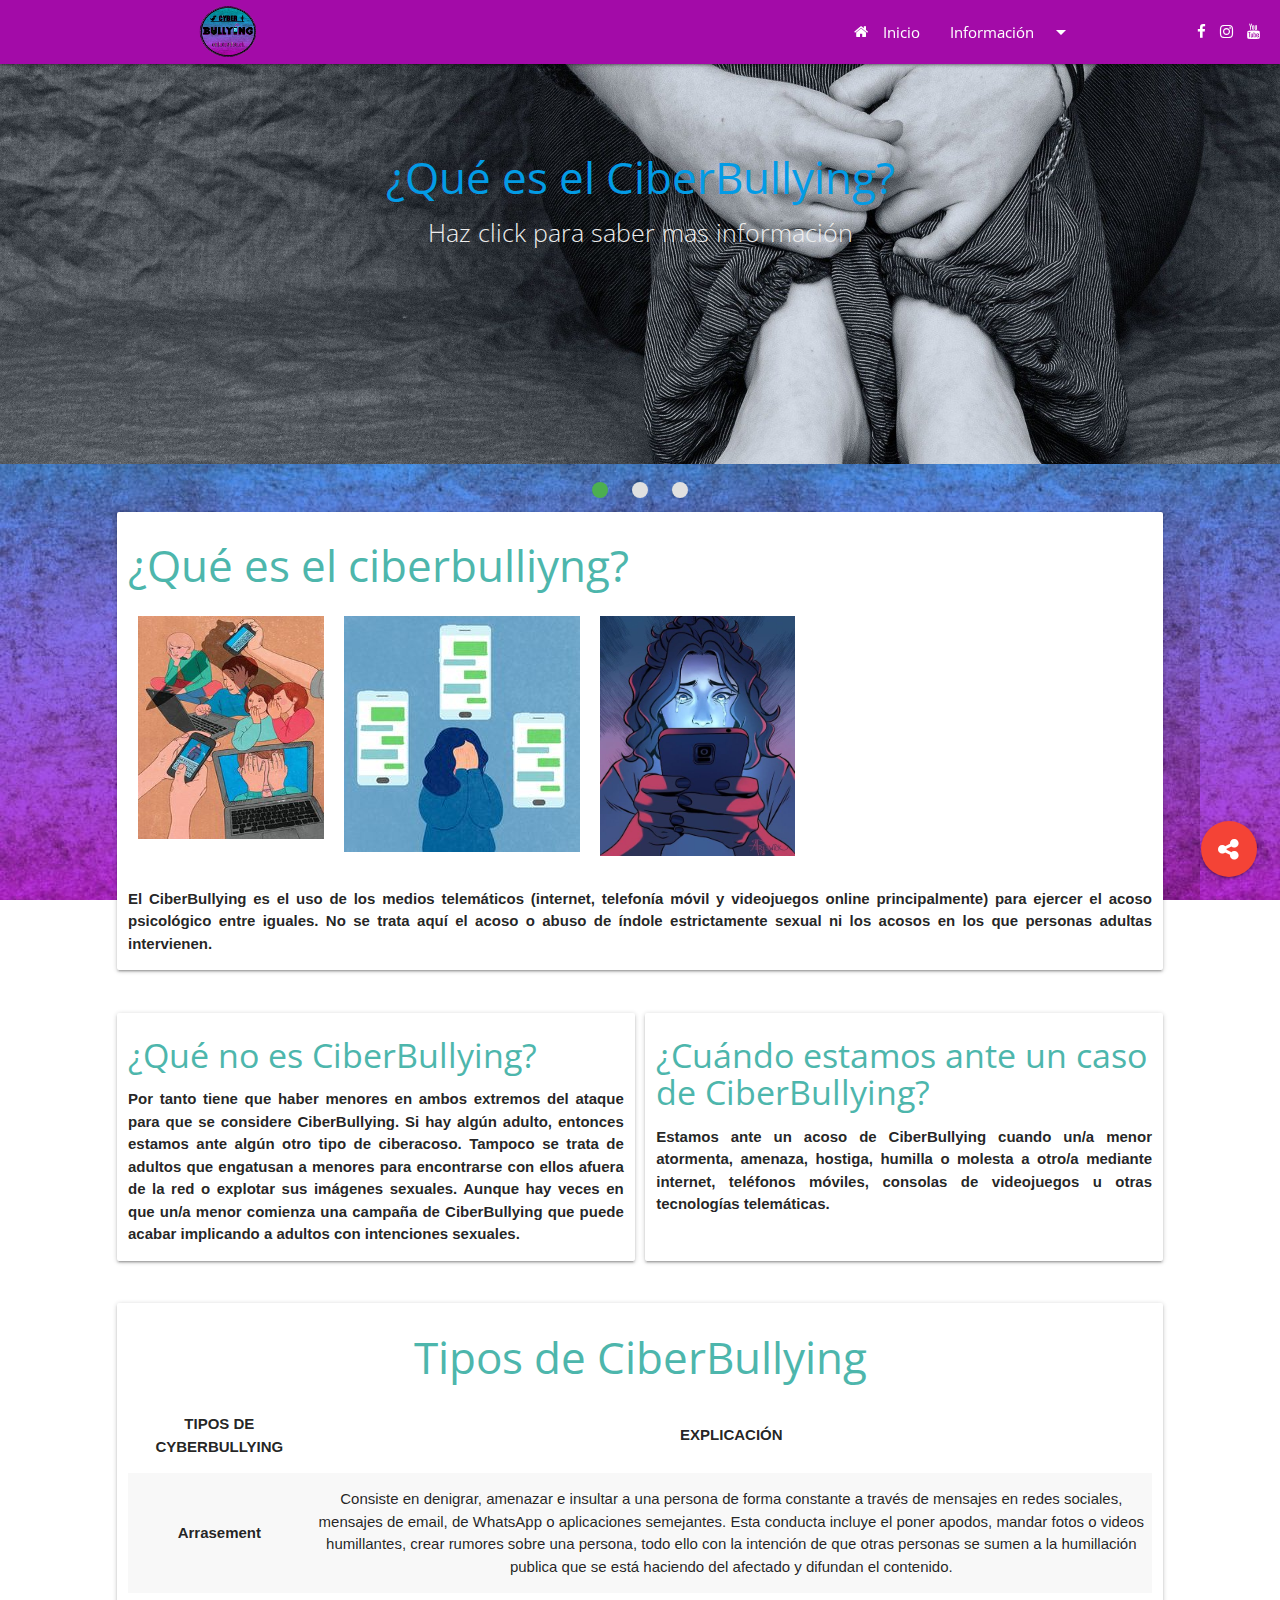
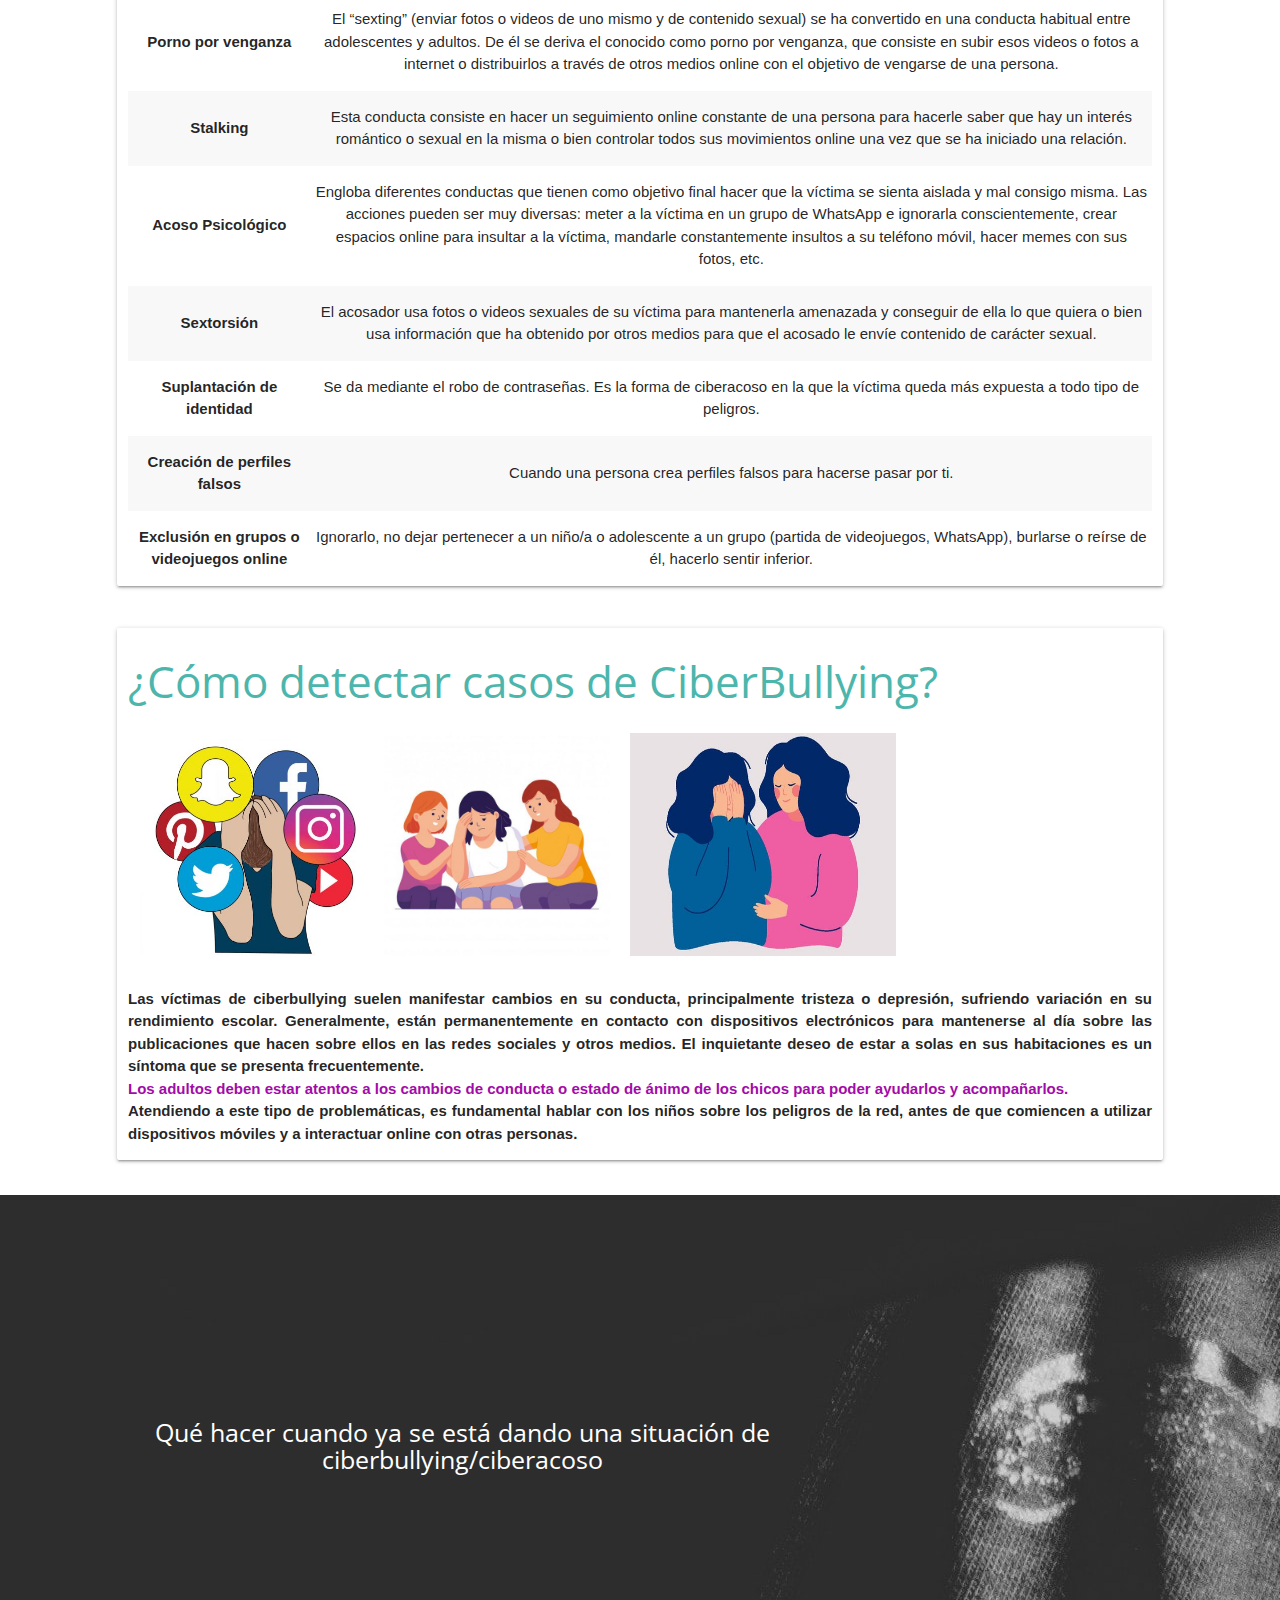
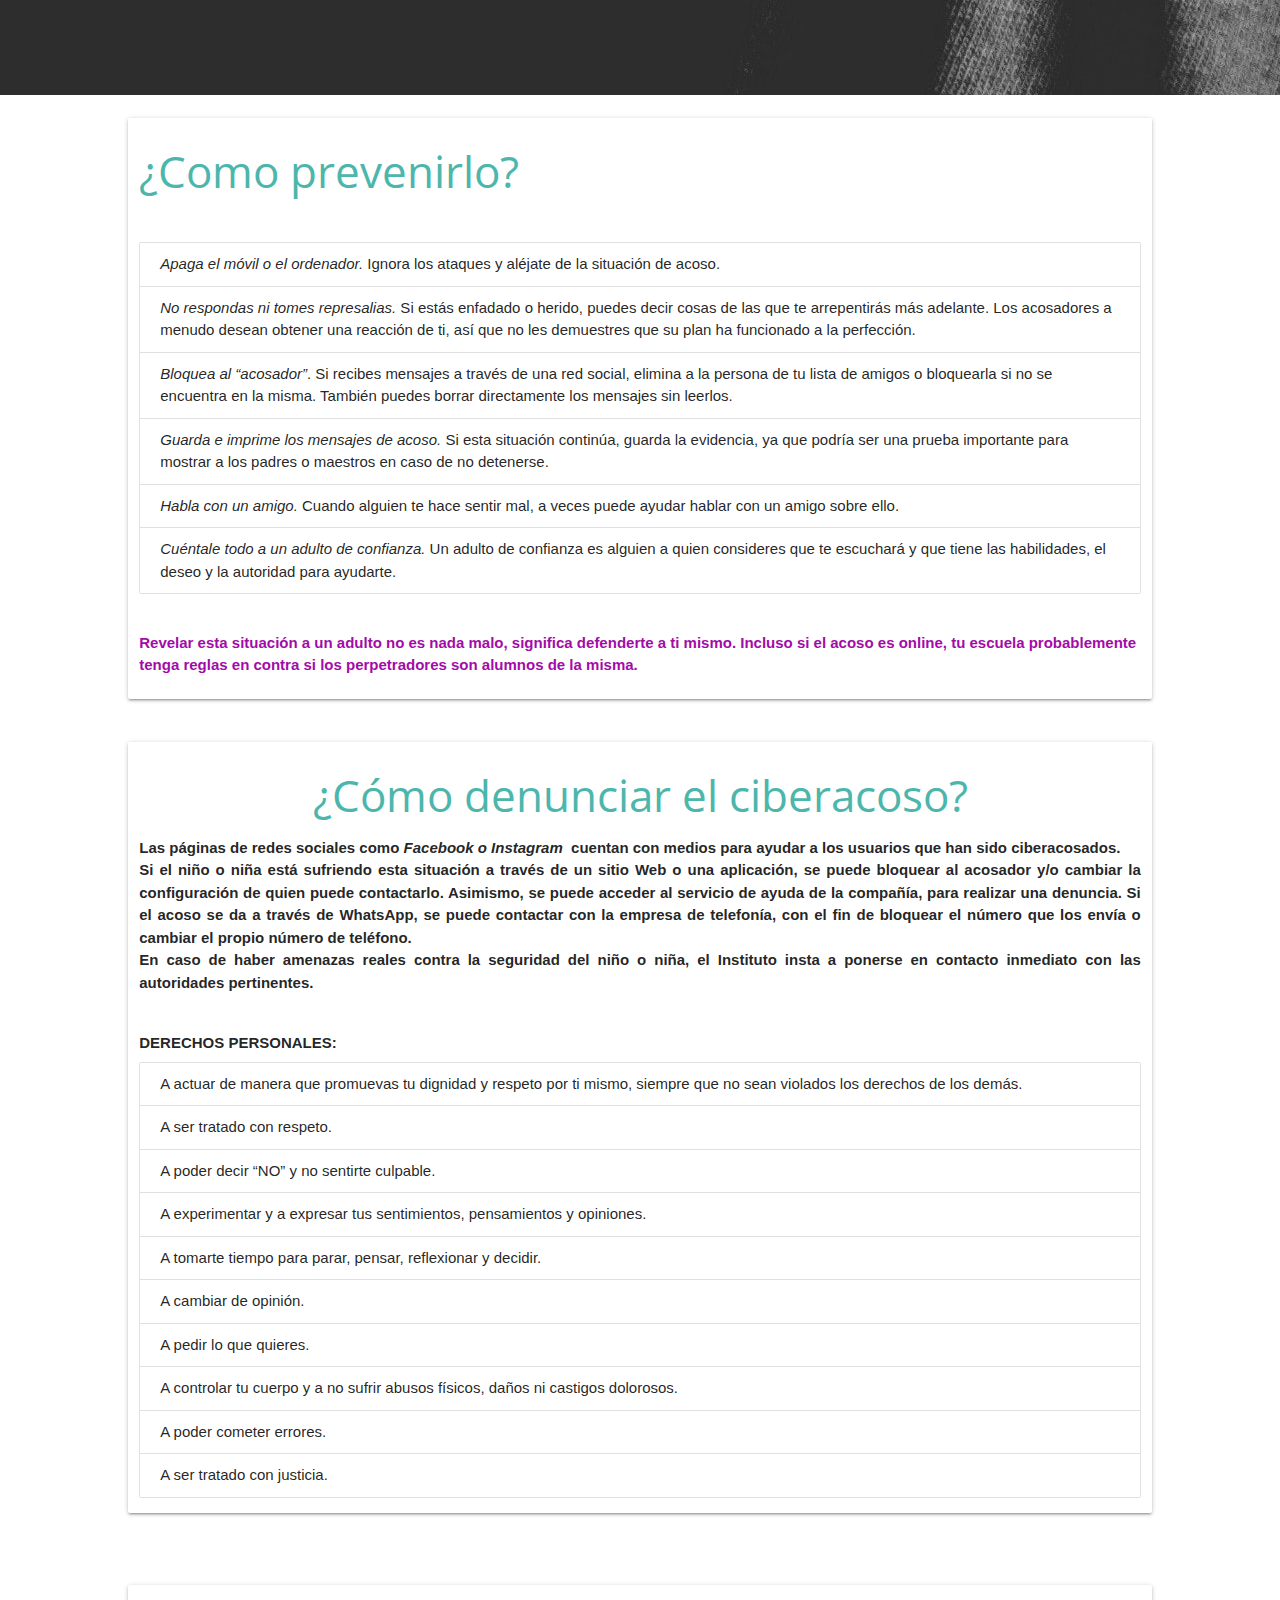
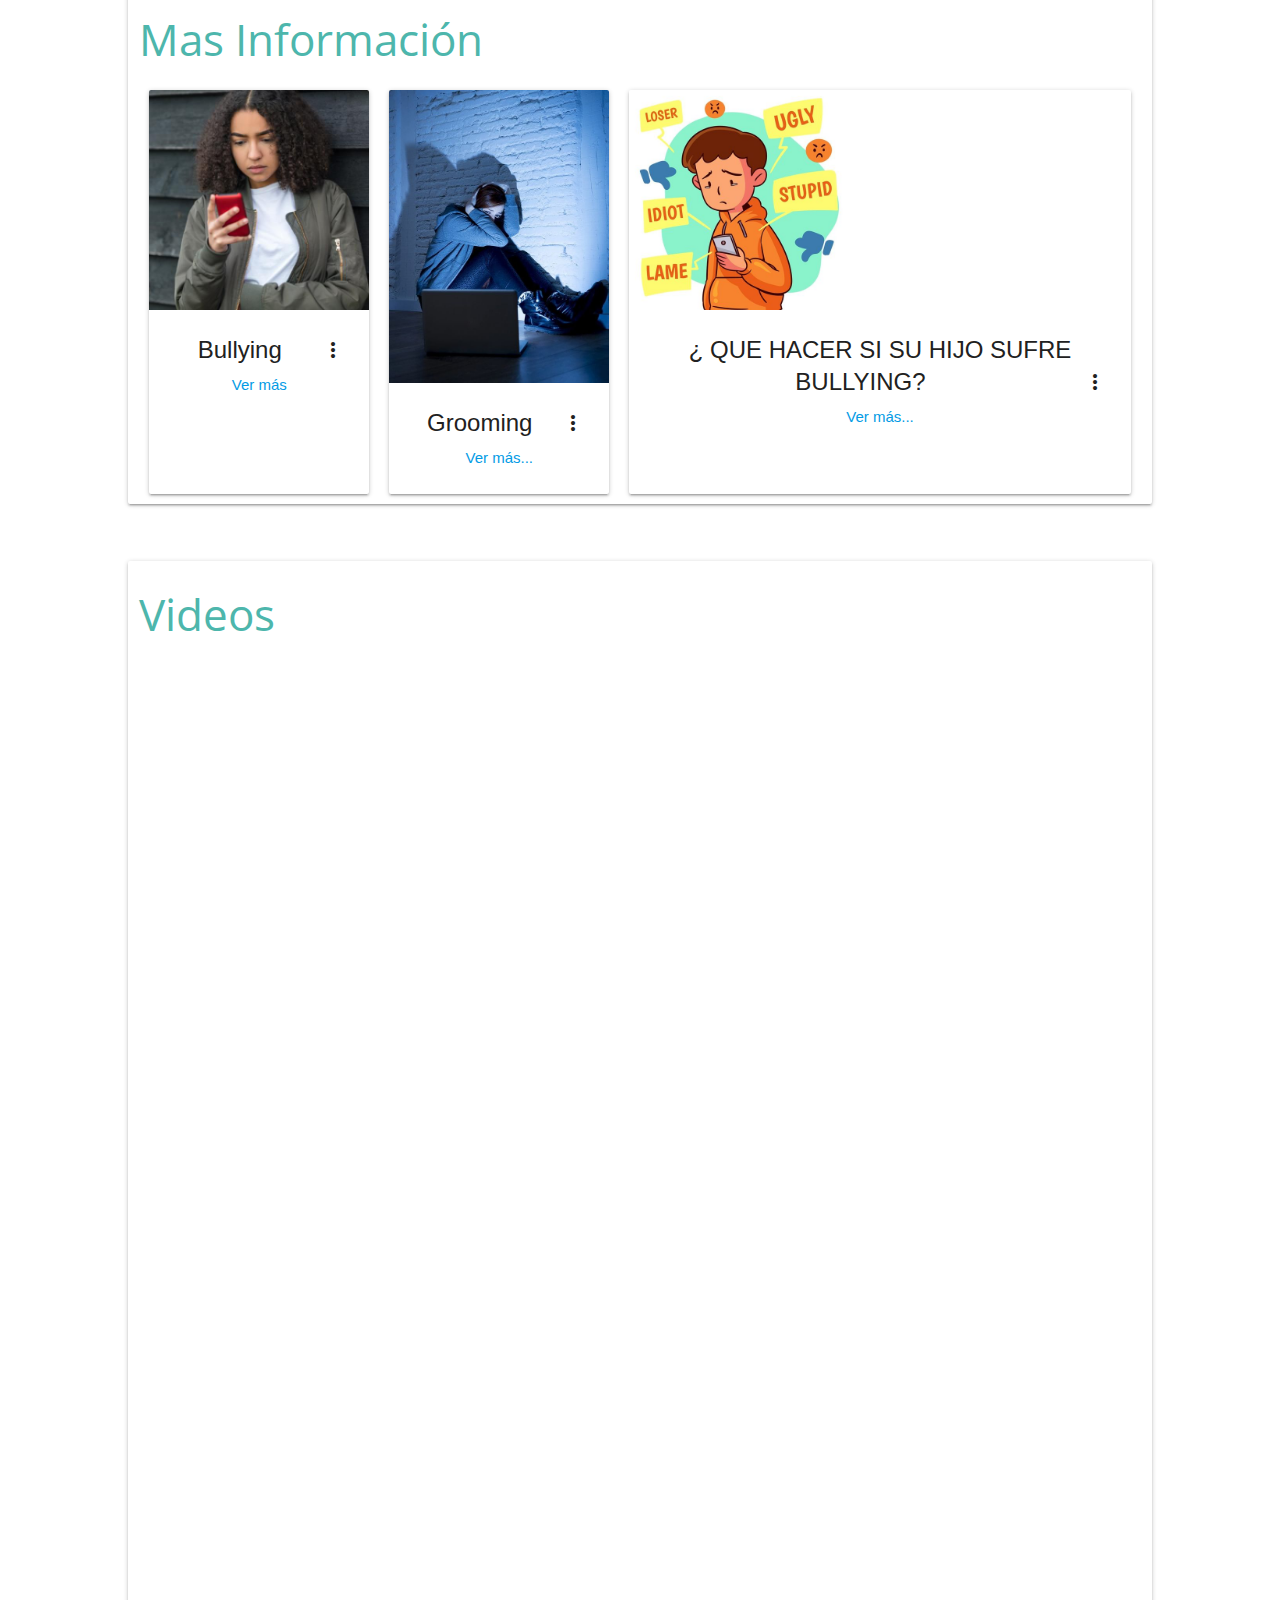
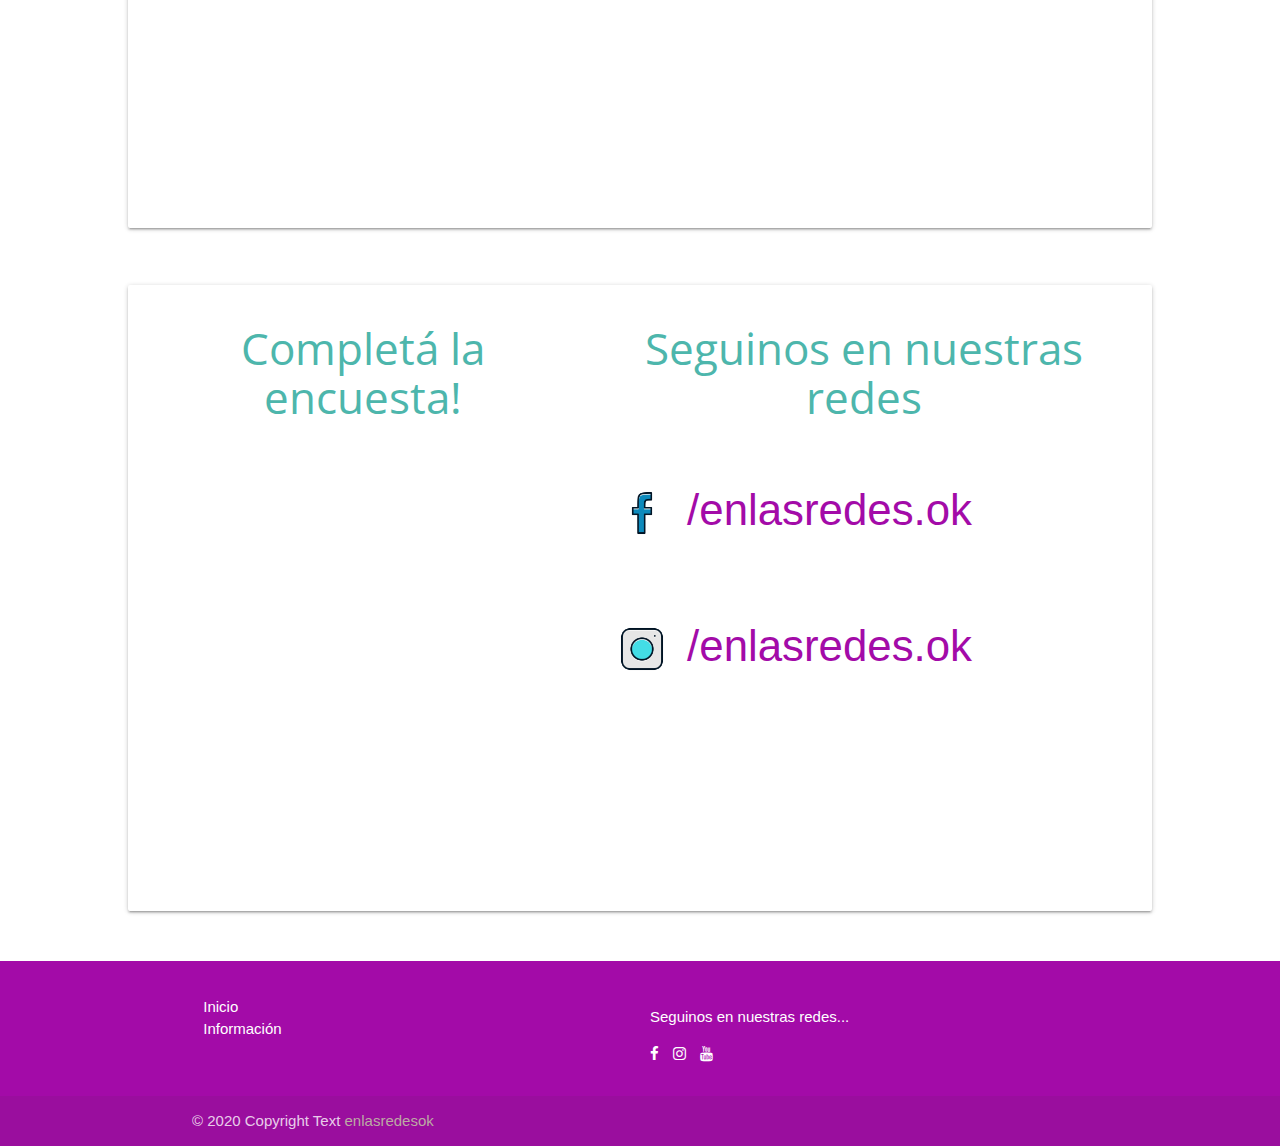
==== public/index.html @ 907bc002 "cambios por intervencion y reglas de firebase" ====
<!DOCTYPE html>
<html lang="en">

<head>
  <meta charset="UTF-8">
  <meta name="viewport" content="width=device-width, initial-scale=1.0">
  <meta http-equiv="X-UA-Compatible" content="ie=edge">

  <!-- Compiled and minified CSS -->
  <!---link rel="stylesheet" href="https://cdnjs.cloudflare.com/ajax/libs/materialize/1.0.0/css/materialize.min.css"--->
  <link rel="stylesheet" href="css/materialize.min.css">

  <!-- Compiled and minified JavaScript -->
  <!--script src="https://cdnjs.cloudflare.com/ajax/libs/materialize/1.0.0/js/materialize.min.js"></script--->
  <script src="js/materialize.min.js"></script>

  <!-------------------ICONOS--------------------------->
  <link rel="stylesheet" href="https://stackpath.bootstrapcdn.com/font-awesome/4.7.0/css/font-awesome.min.css">

  <link href="https://fonts.googleapis.com/icon?family=Material+Icons" rel="stylesheet">

  <link href="https://fonts.googleapis.com/css2?family=Open+Sans:wght@800&display=swap" rel="stylesheet">

  <link rel="stylesheet" href="css/estilos.css">
  <link rel="shortcut icon" href="favicon.ico" >
  <title>enlasredes.ok Sitio Oficial</title>
</head>

<body>


  <!---Dropdown-->
  <ul id="droptown-1" class="dropdown-content">
    <li><a href="#ciber">¿Qué es el ciberbullying?</a></li>
    <li class="divider"></li>
    <li><a href="#noes">¿Qué no es el CiberBullying?</a></li>
    <li class="divider"></li>
    <li><a href="#caso">¿Cuando estamos ante un caso?</a></li>
    <li class="divider"></li>
    <li><a href="#tipos">Tipos de CiberBullying</a></li>
    <li class="divider"></li>
    <li><a href="#detect">¿Cómo detectar casos de Cyberbullying?</a></li>
    <li class="divider"></li>
    <li><a href="#prevencion">Prevención</a></li>
    <li class="divider"></li>
    <li><a href="#ciberacoso">¿Cómo denunciar el ciberacoso?</a></li>
  </ul>
  <!---Dropdown Responsive-->
  <ul id="droptown-2" class="dropdown-content">
    <li><a href="#ciber">¿Qué es el ciberbullying?</a></li>
    <li class="divider"></li>
    <li><a href="#noes">¿Qué no es el CiberBullying?</a></li>
    <li class="divider"></li>
    <li><a href="#caso">¿Cuando estamos ante un caso?</a></li>
    <li class="divider"></li>
    <li><a href="#tipos">Tipos de CiberBullying</a></li>
    <li class="divider"></li>
    <li><a href="#detect">¿Cómo detectar casos de Cyberbullying?</a></li>
    <li class="divider"></li>
    <li><a href="#prevencion">Prevención</a></li>
    <li class="divider"></li>
    <li><a href="#ciberacoso">¿Cómo denunciar el ciberacoso?</a></li>
  </ul>
  <!---NAVBAR MENU PRINCIPAL-->
  <div class="navbar-fixed s12">

    <nav style="background-color: #a30ba8;">

      <div class="nav-wrapper right hide-on-med-and-down flexRight">
        <a href="https://www.facebook.com/enlasredes.ok/" class="nav-link" target="_blank"> <i
            class="fa fa-facebook flexRight" aria-hidden="true"></i></a>
        <a href="https://www.instagram.com/enlasredes.ok/" class="nav-link" target="_blank"><i
            class="fa fa-instagram flexRight" aria-hidden="true"></i></a>
        <a href="https://www.youtube.com/channel/UCSPyjr2YKYvzWxzBHaxPOSQ/featured" class="nav-link"> <i class="fa fa-youtube flexRight" aria-hidden="true"></i></a>
      </div>

      <div class="nav-wrapper container">
        <a href="index.html" class="brand-logo"><img class="circle" src="img/logoPrincipal.png" alt="" width="70px"
            height="63px"></a>
        <a href="index.html" data-target="mobile-demo" class="sidenav-trigger"><i class="material-icons">menu</i></a>
        <ul class="right hide-on-med-and-down" style="font-family: 'Open Sans', sans-serif;">
          <li><a href="index.html"><i class="fa fa-home left" aria-hidden="true"></i>Inicio</a></li>
          <!-- Dropdown Trigger -->
          <li><a class="dropdown-trigger" href="" data-target="droptown-1">Información<i
                class="material-icons right">arrow_drop_down</i></a></li>
         
        </ul>
      </div>
    </nav>

  </div>


  <!---MENU HAMBURGUESA-->
  <ul class="sidenav" id="mobile-demo">
    <li><a href="index.html"><i class="fa fa-home left" aria-hidden="true"></i>Inicio</a></li>
    <!-- Dropdown Trigger -->
    <li><a class="dropdown-trigger" href="" data-target="droptown-2">
        <i class="material-icons left">arrow_drop_down</i>Información</a></li>
    

  </ul>


  <!----BOTON FLOTANTE-->
  <div class="fixed-action-btn">
    <a class="btn-floating btn-large red">
      <i class="fa fa-share-alt" aria-hidden="true"></i>
    </a>
    <ul>

      <li><a href="https://www.instagram.com/enlasredes.ok/" target="_blank" class="btn-floating pink"><i
            class="fa fa-instagram flexRight" aria-hidden="true"></i></a></li>
      <li><a href="https://www.facebook.com/enlasredes.ok/" target="_blank" class="btn-floating"
          style="background-color: #0470e5"><i class="fa fa-facebook flexRight" aria-hidden="true"></i></a></li>
          <li><a href="https://www.youtube.com/channel/UCSPyjr2YKYvzWxzBHaxPOSQ/featured" target="_blank" class="btn-floating"
          style="background-color: red"><i class="fa fa-youtube flexRight" aria-hidden="true"></i></a></li>
    </ul>
  </div>


  <!---PARALLAX IMAGEN PRINCIPAL-->
  <div id="index-banner" class="col s12">

    <!----div class="carousel carousel-slider">
      
        <a href="" class="carousel-item parallax"> <img src="img/bullying-4378156_1920.jpg" alt="Unsplashed background img 1"></a>
      <a href="" class="carousel-item parallax"> <img src="img/woman-1006100_1920.jpg" alt="Unsplashed background img 1"></a>
      <a href="" class="carousel-item parallax"> <img src="img/desperate-2293377_1920.jpg" alt="Unsplashed background img 1"></a>

  
      
    </div------>

    <div class="slider">
      <ul class="slides">
        <li>
          <img src="img/desperate-2293377_1920.jpg"> <!-- random image -->
          <div class="caption center-align">
            <a href="#ciber" style="font-family: 'Open Sans', sans-serif;">
              <h3>¿Qué es el CiberBullying?</h3>
              <h5 class="light grey-text text-lighten-3">Haz click para saber mas información</h5>
            </a>
          </div>
        </li>
        <li>
          <img src="img/timothy-eberly-28S1UBUM7aQ-unsplash.jpg"> <!-- random image -->
          <div class="caption left-align">
            <a href="#noes" style="font-family: 'Open Sans', sans-serif;">
              <h3>¿Qué no es el CiberBullying?</h3>
              <h5 class="light grey-text text-lighten-3">Haz click para saber mas información</h5>
            </a>

          </div>
        </li>
        <li>
          <img src="img/woman-1006100_1920.jpg"> <!-- random image -->
          <div class="caption right-align">
            <a href="#tipos" style="font-family: 'Open Sans', sans-serif;">
              <h3>¿Cuándo estamos ante un caso de CiberBullying?</h3>
              <h5 class="light grey-text text-lighten-3">Haz click para saber mas información</h5>
            </a>
          </div>
        </li>

      </ul>
    </div>
  </div>


  <!-------------------------SECCIONES------------------------------->
  <div class="container fluid col s12" id="more">

    <div class="row">

      <div class="col s12 m12 white card paddingT">

        <h3 id="ciber" style="font-family: 'Open Sans', sans-serif;" class="teal-text text-lighten-2 scrollspy"> ¿Qué es
          el ciberbulliyng?</h3>
        <div class="flex-container">
          <div><img src="img/IMG-20200910-WA0008.jpg" width="186px" height="223px" alt=""></div>
          <div><img src="img/IMG-20200910-WA0009.jpg" alt=""></div>
          <div><img src="img/IMG-20200910-WA0020.jpg" width="195px" height="240px" alt=""></div>

        </div>

        <p style="text-align: justify; font-weight: bold;">El CiberBullying es el uso de los medios telemáticos
          (internet, telefonía móvil y
          videojuegos online principalmente) para ejercer el acoso psicológico entre
          iguales. No se trata aquí el acoso o abuso de índole estrictamente sexual ni los
          acosos en los que personas adultas intervienen.</p>

      </div>

    </div>
    <div class="row d-flex">

      <div id="noes" class="col m5 s12 white card paddingT d-hijo2 scrollspy">

        <h4 class="teal-text text-lighten-2" style="font-family: 'Open Sans', sans-serif;">
          ¿Qué no es CiberBullying?</h4>

        <p style="text-align: justify; font-weight: bold;">Por tanto tiene que haber menores en ambos extremos del
          ataque para que se considere
          CiberBullying. Si hay algún adulto, entonces estamos ante algún otro tipo de ciberacoso.
          Tampoco se trata de adultos que engatusan a menores para encontrarse con ellos afuera
          de la red o explotar sus imágenes sexuales. Aunque hay veces en que un/a menor
          comienza una campaña de CiberBullying que puede acabar implicando a adultos con
          intenciones sexuales.</p>



      </div>

      <div id="caso" class="col m5 s12 white card paddingT d-hijo scrollspy">

        <h4 class="teal-text text-lighten-2" style="font-family: 'Open Sans', sans-serif;">
          ¿Cuándo estamos ante un caso de CiberBullying?</h4>

        <p style="text-align: justify; font-weight: bold;">Estamos ante un acoso de CiberBullying cuando un/a menor
          atormenta, amenaza, hostiga,
          humilla o molesta a otro/a mediante internet, teléfonos móviles, consolas de videojuegos
          u otras tecnologías telemáticas.</p>



      </div>

    </div>


    <div class="row">

      <div id="tipos" class="col s12 m12 white card paddingT scrollspy">

        <h3 style="font-family: 'Open Sans', sans-serif; text-align: center;"
          class="teal-text text-lighten-2 scrollspy">Tipos
          de CiberBullying</h3>

        <table class="striped centered">
          <thead>
            <tr>
              <th>TIPOS DE CYBERBULLYING</th>
              <th>EXPLICACIÓN</th>

            </tr>
          </thead>

          <tbody>
            <tr>
              <td style="font-weight: bold;">Arrasement</td>
              <td>Consiste en denigrar, amenazar e insultar a una persona de forma
                constante a través de mensajes en redes sociales, mensajes de email,
                de WhatsApp o aplicaciones semejantes. Esta conducta incluye el poner apodos,
                mandar fotos o videos humillantes, crear rumores sobre una persona,
                todo ello con la intención de que otras personas se sumen a la humillación
                publica que se está haciendo del afectado y difundan el contenido.</td>

            </tr>
            <tr>
              <td style="font-weight: bold;">Porno por venganza</td>
              <td>El “sexting” (enviar fotos o videos de uno mismo y de contenido sexual) se ha convertido en una
                conducta habitual entre adolescentes y adultos. De él se deriva el conocido como porno por venganza, que
                consiste en subir esos videos o fotos a internet o distribuirlos a través de otros medios online con el
                objetivo de vengarse de una persona.</td>

            </tr>
            <tr>
              <td style="font-weight: bold;">Stalking</td>
              <td>Esta conducta consiste en hacer un seguimiento online constante de una persona para hacerle saber que
                hay un interés romántico o sexual en la misma o bien controlar todos sus movimientos online una vez que
                se ha iniciado una relación.</td>
            </tr>
            <tr>
              <td style="font-weight: bold;">Acoso Psicológico</td>
              <td>Engloba diferentes conductas que tienen como objetivo final hacer que la víctima se sienta aislada y
                mal consigo misma. Las acciones pueden ser muy diversas: meter a la víctima en un grupo de WhatsApp e
                ignorarla conscientemente, crear espacios online para insultar a la víctima, mandarle constantemente
                insultos a su teléfono móvil, hacer memes con sus fotos, etc. </td>
            </tr>
            <tr>
              <td style="font-weight: bold;">Sextorsión</td>
              <td>El acosador usa fotos o videos sexuales de su víctima para mantenerla amenazada y conseguir de ella lo
                que quiera o bien usa información que ha obtenido por otros medios para que el acosado le envíe
                contenido de carácter sexual.</td>
            </tr>
            <tr>
              <td style="font-weight: bold;">Suplantación de identidad</td>
              <td>Se da mediante el robo de contraseñas. Es la forma de ciberacoso en la que la víctima queda más
                expuesta a todo tipo de peligros.</td>
            </tr>
            <tr>
              <td style="font-weight: bold;">Creación de perfiles falsos</td>
              <td>Cuando una persona crea perfiles falsos para hacerse pasar por ti.</td>
            </tr>
            <tr>
              <td style="font-weight: bold;">Exclusión en grupos o videojuegos online</td>
              <td>Ignorarlo, no dejar pertenecer a un niño/a o adolescente a un grupo (partida de videojuegos,
                WhatsApp), burlarse o reírse de él, hacerlo sentir inferior.</td>
            </tr>
          </tbody>
        </table>
      </div>

    </div>


    <div class="row">

      <div id="detect" class="col s12 m12 white card paddingT scrollspy">

        <h3 style="font-family: 'Open Sans', sans-serif;" class="teal-text text-lighten-2 scrollspy"> ¿Cómo detectar
          casos de CiberBullying?</h3>

        <div class="flex-container">
          <div><img src="img/IMG-20200910-WA0014.jpg" width="226px" height="223px" alt=""></div>
          <div><img src="img/IMG-20200910-WA0030.jpg" width="226px" height="223px" alt=""></div>
          <div><img src="img/IMG-20200910-WA0032.jpg" width="266px" height="223px" alt=""></div>

        </div>

        <p style="text-align: justify; font-weight: bold;">Las víctimas de ciberbullying suelen manifestar cambios en su
          conducta, principalmente tristeza o depresión,
          sufriendo variación en su rendimiento escolar. Generalmente, están permanentemente en contacto con
          dispositivos electrónicos para mantenerse al día sobre las publicaciones que hacen sobre ellos en las redes
          sociales y otros medios. El inquietante deseo de estar a solas en sus habitaciones es un síntoma que se
          presenta frecuentemente. <br>
          <b style="color: #a30ba8;">Los adultos deben estar atentos a los cambios de conducta o estado de ánimo de los
            chicos para poder
            ayudarlos y acompañarlos.</b> <br>
          Atendiendo a este tipo de problemáticas, es fundamental hablar con los niños sobre los peligros de
          la red, antes de que comiencen a utilizar dispositivos móviles y a interactuar online con otras
          personas.</p>

      </div>
    </div>


  </div>

  <!--------------------------PARALLAX PREVENCION------------------------------->

  <div class="parallax-container valign-wrapper">
    <div class="section no-pad-bot">
      <div class="container">
        <div class="row center">
          <h5 class="header col s12" style="color: white; font-family: 'Open Sans', sans-serif;">Qué hacer cuando ya se
            está dando una situación de ciberbullying/ciberacoso</h5>
        </div>
      </div>
    </div>
    <div class="parallax"><img src="img/timothy-eberly-28S1UBUM7aQ-unsplash.jpg" style="background-size: cover"
        alt="Unsplashed background img 2"></div>
  </div>

  <!-------------------------MAS SECCIONES------------------------------->
  <div class="container fluid">
    <div class="section">

      <div class="row">
        <div id="prevencion" class="col s12 m12 white card paddingT scrollspy">
          <h3 style="font-family: 'Open Sans', sans-serif;" class="teal-text text-lighten-2 scrollspy"> ¿Como
            prevenirlo?</h3>
          <br>

          <ul class="collection">

            <li class="collection-item"> <em>Apaga el móvil o el ordenador​.</em> Ignora los ataques y aléjate de la
              situación de acoso.</li>
            <li class="collection-item"><em>No respondas ni tomes represalias​.</em> Si estás enfadado o herido, puedes
              decir cosas de las
              que te arrepentirás más adelante. Los acosadores a menudo desean obtener una reacción
              de ti, así que no les demuestres que su plan ha funcionado a la perfección.</li>
            <li class="collection-item"><em>Bloquea al “acosador”</em>
              ​. Si recibes mensajes a través de una red social, elimina a la persona
              de tu lista de amigos o bloquearla si no se encuentra en la misma. También puedes borrar
              directamente los mensajes sin leerlos.</li>
            <li class="collection-item"><em>Guarda e imprime los mensajes de acoso​.</em> Si esta situación continúa,
              guarda la evidencia,
              ya que podría ser una prueba importante para mostrar a los padres o maestros en caso de
              no detenerse.</li>
            <li class="collection-item"><em>Habla con un amigo​.</em> Cuando alguien te hace sentir mal, a veces puede
              ayudar hablar con
              un amigo sobre ello.</li>
            <li class="collection-item"><em>Cuéntale todo a un adulto de confianza​.</em> Un adulto de confianza es
              alguien a quien
              consideres que te escuchará y que tiene las habilidades, el deseo y la autoridad para
              ayudarte.</li>
          </ul>

          <br>

          <b style="color: #a30ba8; text-align: center;">
            Revelar esta situación a un adulto no es nada malo, significa defenderte a ti mismo.
            Incluso si el acoso es online, tu escuela probablemente tenga reglas en contra si los
            perpetradores son alumnos de la misma.
          </b>
          <br>
          <br>
        </div>
      </div>

      <div class="row">
        <div id="ciberacoso" class="col s12 m12 white card paddingT scrollspy">

          <h3 style="font-family: 'Open Sans', sans-serif; text-align: center;
           " class="teal-text text-lighten-2 scrollspy"> ¿Cómo
            denunciar el ciberacoso?</h3>
          <p style="text-align: justify; font-weight: bold;">
            Las páginas de redes sociales como ​<em>Facebook o Instagram</em> ​ cuentan con medios para ayudar a los
            usuarios que han sido ciberacosados. <br>
            Si el niño o niña está sufriendo esta situación a través de un sitio Web o una aplicación, se puede
            bloquear al acosador y/o cambiar la configuración de quien puede contactarlo. Asimismo, se puede
            acceder al servicio de ayuda de la compañía, para realizar una denuncia.
            Si el acoso se da a través de WhatsApp, se puede contactar con la empresa de telefonía, con el fin
            de bloquear el número que los envía o cambiar el propio número de teléfono. <br>
            En caso de haber amenazas reales contra la seguridad del niño o niña, el Instituto ​insta a
            ponerse en contacto inmediato​ con las autoridades pertinentes.
          </p>
          <br>
          <b>DERECHOS PERSONALES: </b>
          <br>
          <ul class="collection">
            <li class="collection-item"> A actuar de manera que promuevas tu dignidad y respeto por ti mismo, siempre
              que no sean
              violados los derechos de los demás.</li>
            <li class="collection-item">A ser tratado con respeto.</li>
            <li class="collection-item">A poder decir “NO” y no sentirte culpable.</li>
            <li class="collection-item">A experimentar y a expresar tus sentimientos, pensamientos y opiniones.</li>
            <li class="collection-item">A tomarte tiempo para parar, pensar, reflexionar y decidir.</li>
            <li class="collection-item">A cambiar de opinión.</li>
            <li class="collection-item">A pedir lo que quieres.</li>
            <li class="collection-item">A controlar tu cuerpo y a no sufrir abusos físicos, daños ni castigos dolorosos.
            </li>
            <li class="collection-item">A poder cometer errores.</li>
            <li class="collection-item">A ser tratado con justicia.</li>
          </ul>
        </div>
      </div>
    </div>
  </div>

  <!------------------------------------Mas Informacion--------------------------------------------->
  <div class="container fluid">

    <div class="section">
      <div class="row">
        <div class="col s12 m12 white card paddingT">
          <h3 style="font-family: 'Open Sans', sans-serif;" class="teal-text text-lighten-2 scrollspy">Mas Información
          </h3>

          <div class="flex-container">
            <div class="card">
              <div class="card-image waves-effect waves-block waves-light">
                <img class="activator" style="width:220px;" src="img/IMG-20200910-WA0019.jpg">
              </div>
              <div class="card-content">
                <span class="card-title activator grey-text text-darken-4"><b>Bullying</b><i
                    class="material-icons right">more_vert</i></span>
                <p><a href="bullying.html">Ver más</a></p>
              </div>
              <div class="card-reveal">
                <span class="card-title grey-text text-darken-4">Bullying<i
                    class="material-icons right">close</i></span>
                <p>Acoso escolar y toda forma de maltrato físico, verbal o psicológico que
                  se produce entre escolares de forma reiterada y a lo largo de un tiempo
                  determinado en el aula, como a través de redes sociales,
                  con el nombre específico de ciberacoso o ciberbullying</p>
              </div>
            </div>
            <div class="card">
              <div class="card-image waves-effect waves-block waves-light">
                <img class="activator" style="width:220px;" src="img/IMG-20200910-WA0017.jpg">
              </div>
              <div class="card-content">
                <span class="card-title activator grey-text text-darken-4">Grooming<i
                    class="material-icons right">more_vert</i></span>
                <p><a href="grooming.html">Ver más...</a></p>
              </div>
              <div class="card-reveal">
                <span class="card-title grey-text text-darken-4">Grooming<i
                    class="material-icons right">close</i></span>
                <p>El grooming y, en su evolución digital, el online grooming (acoso y abuso sexual online) son formas
                  delictivas de acoso que implican a un adulto que se pone en contacto con un niño, niña o adolescente
                  con el fin de ganarse poco a poco su confianza para luego involucrarle en una actividad sexual.</p>
              </div>
            </div>
            <div class="card">
              <div class="card-image waves-effect waves-block waves-light">
                <img class="activator" style="width:220px;" src="img/IMG-20200910-WA0022.jpg">
              </div>
              <div class="card-content">
                <span class="card-title activator grey-text text-darken-4">¿ QUE HACER SI SU HIJO SUFRE BULLYING?<i
                    class="material-icons right">more_vert</i></span>
                <p><a href="quehacersituhijosufre.html">Ver más...</a></p>
              </div>
              <div class="card-reveal">
                <span class="card-title grey-text text-darken-4">¿ QUE HACER SI SU HIJO SUFRE BULLYING?<i
                    class="material-icons right">close</i></span>
                <p>...Hablar con el niño/a desde la comprensión
                  Esto significa que se verbaliza el problema y que se va a hablar de él con el menor. Hay que hacerlo
                  desde la comprensión y no como una situación que deberá soportar él solo.
                  Hay que dejar claro al niño que se le va a guiar y que esto tiene solución.
                  <br>
                  <a href="quehacersituhijosufre.html">Ver más...</a>
                </p>
              </div>
            </div>
          </div>

        </div>
      </div>
    </div>

  </div>
  <!------------------------------------Videos------>

  <div class="container fluid">
    <div class="row">
      <div class="card col s12">
        <h3 style="font-family: 'Open Sans', sans-serif;" class="teal-text text-lighten-2 scrollspy">Videos</h3>

        <div class="video-container">
          <iframe width="560" height="315" src="https://www.youtube.com/embed/Q438glwMikE" 
          frameborder="0" allow="accelerometer; autoplay; clipboard-write; encrypted-media; gyroscope; picture-in-picture" allowfullscreen></iframe>
        </div>
        <br>
        <div class="video-container">
          <iframe width="560" height="315" src="https://www.youtube.com/embed/F8blA97zXkk" 
          frameborder="0" allow="accelerometer; autoplay; clipboard-write; encrypted-media; gyroscope; picture-in-picture" allowfullscreen></iframe>
        </div>
        <br>

      </div>
    </div>
  </div>
  <!------------------------------------Encuestas - REDES------>
  <div class="container fluid">

    <div class="section">
      <div class="row">
        <div class="card col s12">

          <div class="flex-container">
            <div>

              <h3 style="font-family: 'Open Sans', sans-serif;" class="teal-text text-lighten-2 scrollspy">Completá la
                encuesta!
              </h3>
              <iframe class="modEncResponsive"
                src="https://docs.google.com/forms/d/e/1FAIpQLScdYCakmIkASsFB6c_bUsv0QiJ5IwcDuc-NymG7hRlKDGmfRw/viewform?embedded=true"
                width="380" height="456" frameborder="0" marginheight="0" marginwidth="0">Cargando…</iframe>



            </div>


            <div>
              <h3 style="font-family: 'Open Sans', sans-serif;" class="teal-text text-lighten-2 scrollspy">Seguinos en
                nuestras redes
              </h3>

              <div class="flex-container"><a href="https://www.facebook.com/enlasredes.ok/" target="_blank">
                  <h3 class="redesSoc"><img src="img/facebook-3000954_1280.png"
                      style="width: 90px; vertical-align: middle;" alt="">/enlasredes.ok</h3>
                </a>
              </div>
              <div class="flex-container"><a href="https://www.instagram.com/enlasredes.ok/" target="_blank">
                  <h3 class="redesSoc"><img src="img/instagram-3000957_1280.png"
                      style="width: 90px; vertical-align: middle;" alt="">/enlasredes.ok</h3>
                </a></div>

            </div>
          </div>

        </div>
      </div>
    </div>
  </div>

  <!---------------------FOOTER------------------------->

  <footer class="page-footer" style="background-color: #a30ba8; margin-bottom: 0px">

    <div class="container">

      <div class="row">

        <div class="col m6">
          <ul>
            <li><a class="nav-link" href="index.html">Inicio</a></li>
            <li><a class="nav-link" href="#information" class="scrollspy">Información</a></li>
            
          </ul>
        </div>

        <div class="col m6" style="padding: 10px">


          <p style="color:white">Seguinos en nuestras redes...</p>
          <a href="https://www.facebook.com/enlasredes.ok/" class="nav-link" target="_blank"> <i
              class="fa fa-facebook flexRight" aria-hidden="true"></i></a>

          <a href="https://www.instagram.com/enlasredes.ok/" class="nav-link" target="_blank"><i
              class="fa fa-instagram flexRight" aria-hidden="true"></i></a>

          <a href="https://www.youtube.com/channel/UCSPyjr2YKYvzWxzBHaxPOSQ/featured" class="nav-link" target="_blank"> 
            <i class="fa fa-youtube flexRight" aria-hidden="true" ></i></a>


        </div>

      </div>

    </div>

    <div class="footer-copyright">
      <div class="container">
        © 2020 Copyright Text <a class="brown-text text-lighten-3" href="#">enlasredesok</a>
      </div>
    </div>

  </footer>

  <!----Java Scripts---->

  <script>
    document.addEventListener('DOMContentLoaded', function () {
      var elems = document.querySelectorAll('.fixed-action-btn');
      var instances = M.FloatingActionButton.init(elems);
    });
  </script>

  <script>
    document.addEventListener('DOMContentLoaded', function () {
      var elems = document.querySelectorAll('.scrollspy');
      var instances = M.ScrollSpy.init(elems);
    });
  </script>

  <script>
    document.addEventListener('DOMContentLoaded', function () {
      var elems = document.querySelectorAll('.parallax');
      var instances = M.Parallax.init(elems);
    });
  </script>

  <script>
    document.addEventListener('DOMContentLoaded', function () {
      var elems = document.querySelectorAll('.carousel');
      var instances = M.Carousel.init(elems, {
        duration: 500,
        indicators: true

      });
    });

  </script>


  <script>
    document.addEventListener('DOMContentLoaded', function () {
      var elems = document.querySelectorAll('.slider');
      var instances = M.Slider.init(elems);
    });
  </script>

  <script>
    document.addEventListener('DOMContentLoaded', function () {
      var elems = document.querySelectorAll('.dropdown-trigger');
      var instances = M.Dropdown.init(elems);
    });

  </script>

  <script>


    document.addEventListener('DOMContentLoaded', function () {
      var elems = document.querySelectorAll('.sidenav');
      var instances = M.Sidenav.init(elems);
    });

  </script>



  <!--script>

    document.addEventListener('DOMContentLoaded', function () {

      var elems = document.querySelectorAll('.dropdown-trigger');

      var options = {
        alignment: 'center',
        closeOnClick: false,
        hover: true,

      };

      var instances = M.Dropdown.init(elems, options);
    })
  </script--->





</body>

</html>
---- public/css/estilos.css ----
.flexRight{ 
    margin-right: 10px !important;
}

.navDism{

    height: 20px;
}

.navGround{
  height: 80px;
}

body{

    background: url("../img/fondoBody.jpeg");
    background-attachment: fixed;
}


.flex-container {
    display: flex;
    flex-wrap: nowrap;
  
  }
  
  .flex-container > div {
    
 
    margin: 10px;
    text-align: center;
   
  }



.paddingT{
    padding: 5px 10px 5px;
}

.fluid{ 
    margin-left: 10% !important;   
    width: 80% !important ;
    margin-right: 10% !important; 
}


.d-flex{
    display: flex;
    flex-flow: nowrap;
}

.d-hijo{
    margin-left: 10px;
    flex: 1 1 auto;
}

.d-hijo2{
    margin-right: 10px;
    flex: 1 1 auto;
}


.nav-link{
    color: white;
    transition: color 1s !important;
}

.nav-link:hover {
    color: grey;
}

.redesSoc {
   color: #a30ba8;
    
  }
  
.redesSoc:hover {
   color: #4db6ac;
    
  }
@media all and (max-width: 800px) {
    
    .d-flex{
        flex-direction: column;
    }


    .flex-container {
       flex-direction: column;
      
      }

    .fluid{ 
        margin-left: 5% !important;   
        width: 90% !important ;
        margin-right: 5% !important; 
    }


    .d-hijo{
    margin-left: 10% !important;   
    width: 80% !important ;
    margin-right: 10% !important; 
    }
    
    .d-hijo2{
        margin-left: 10% !important;   
        width: 80% !important ;
        margin-right: 10% !important; 
    }
    
    .modEncResponsive{

        width: 250px;
    }
    
  }
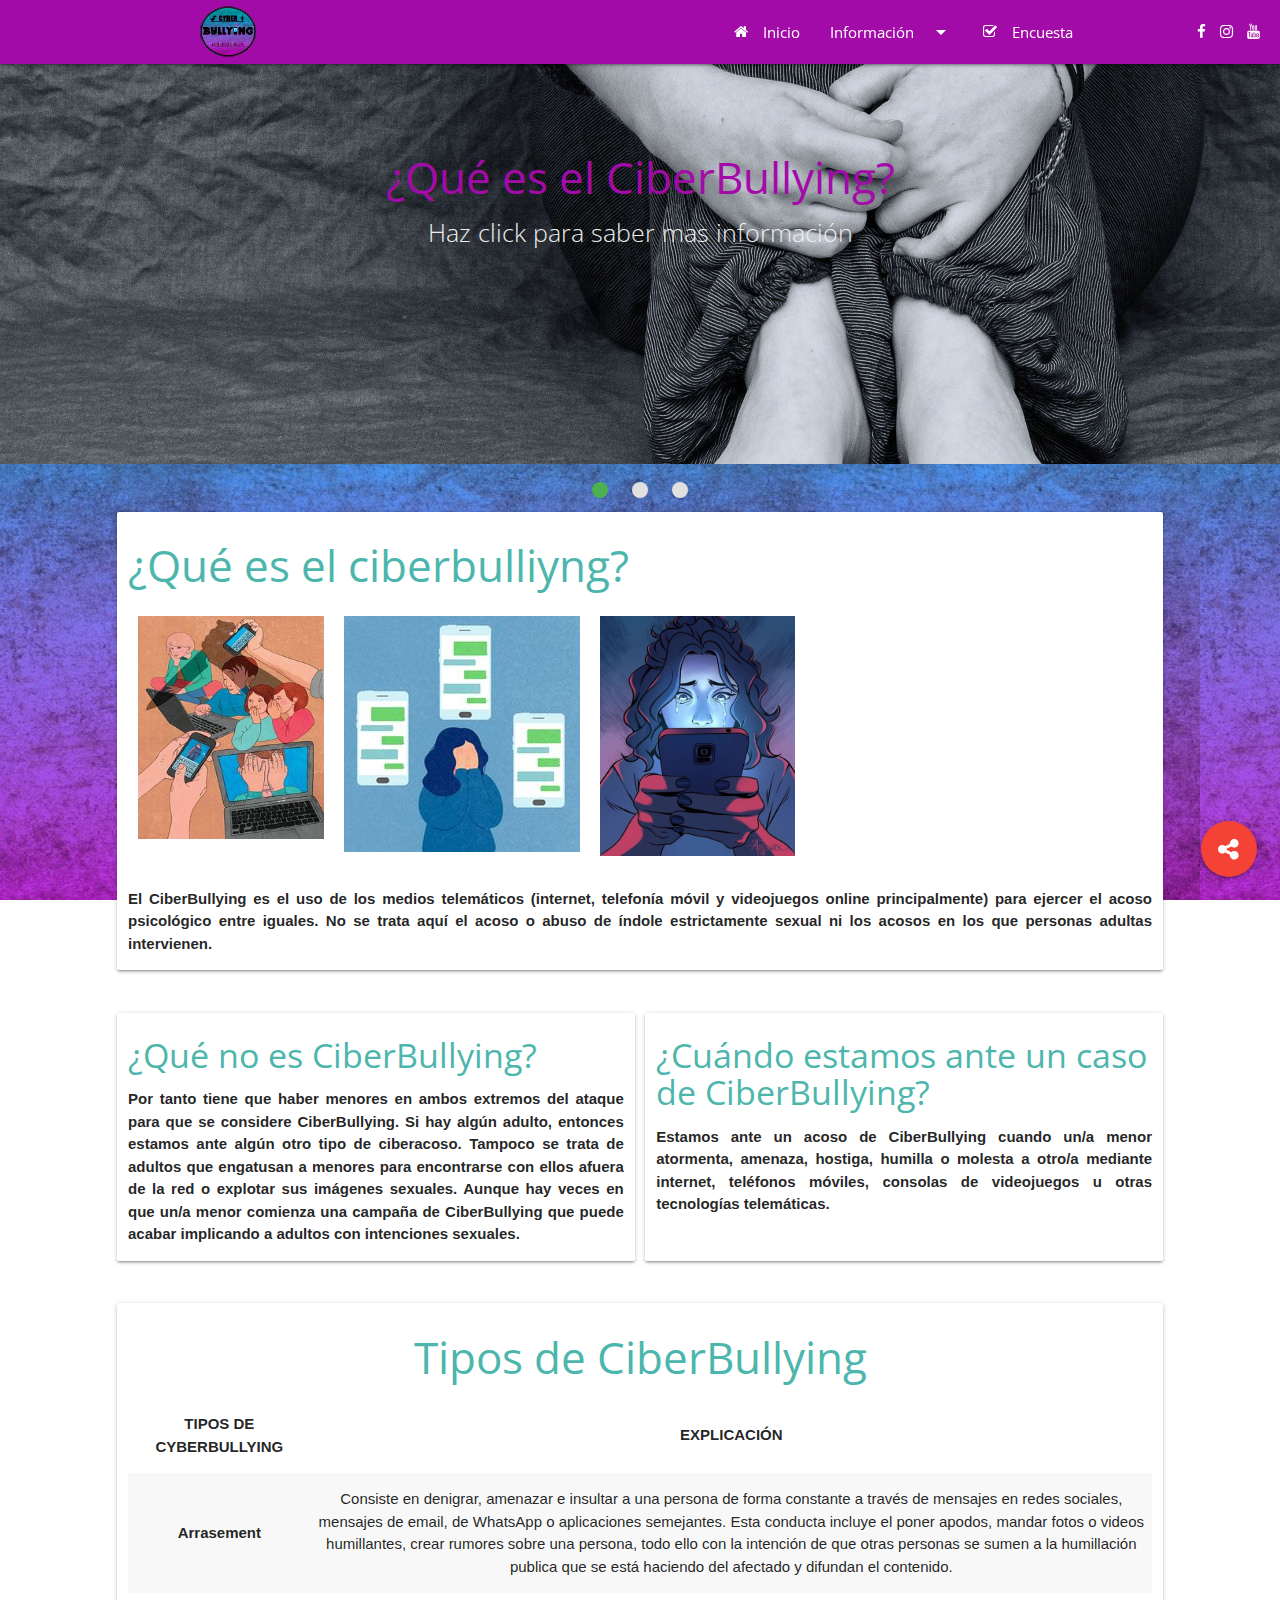
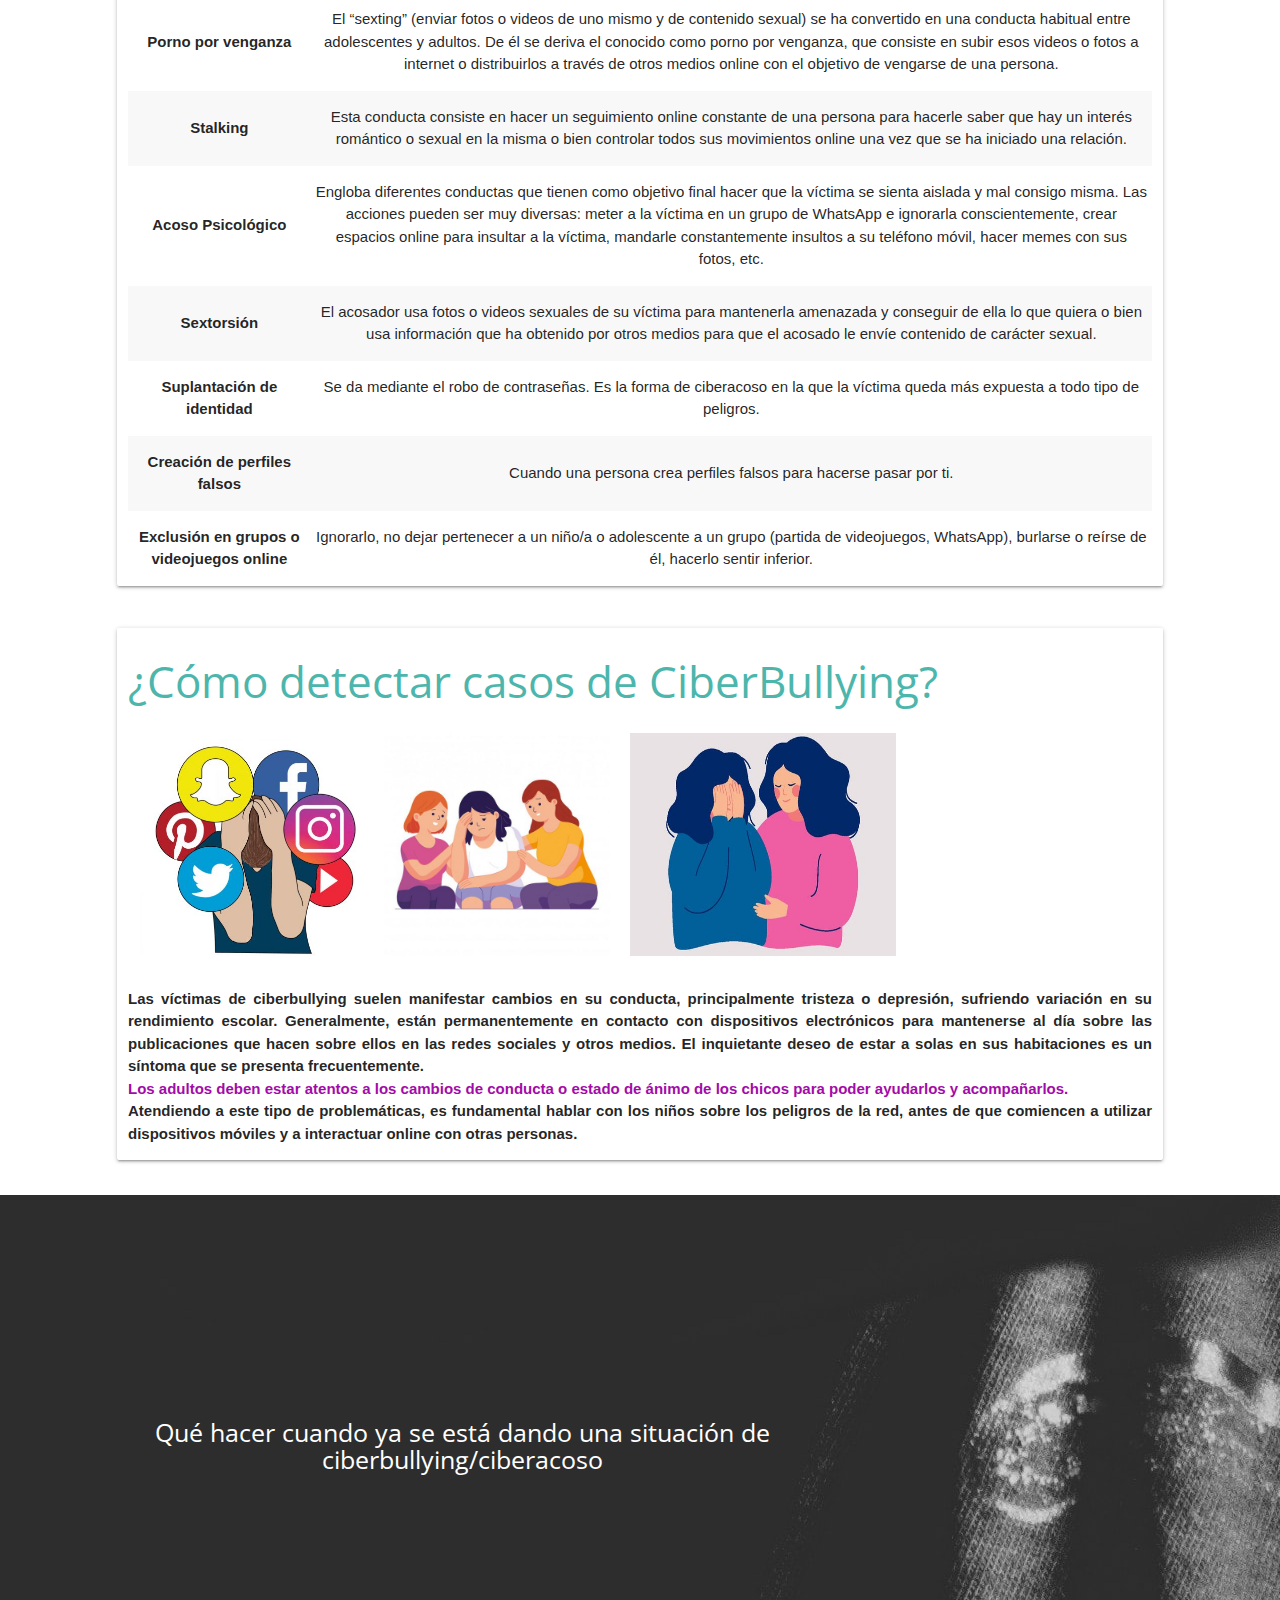
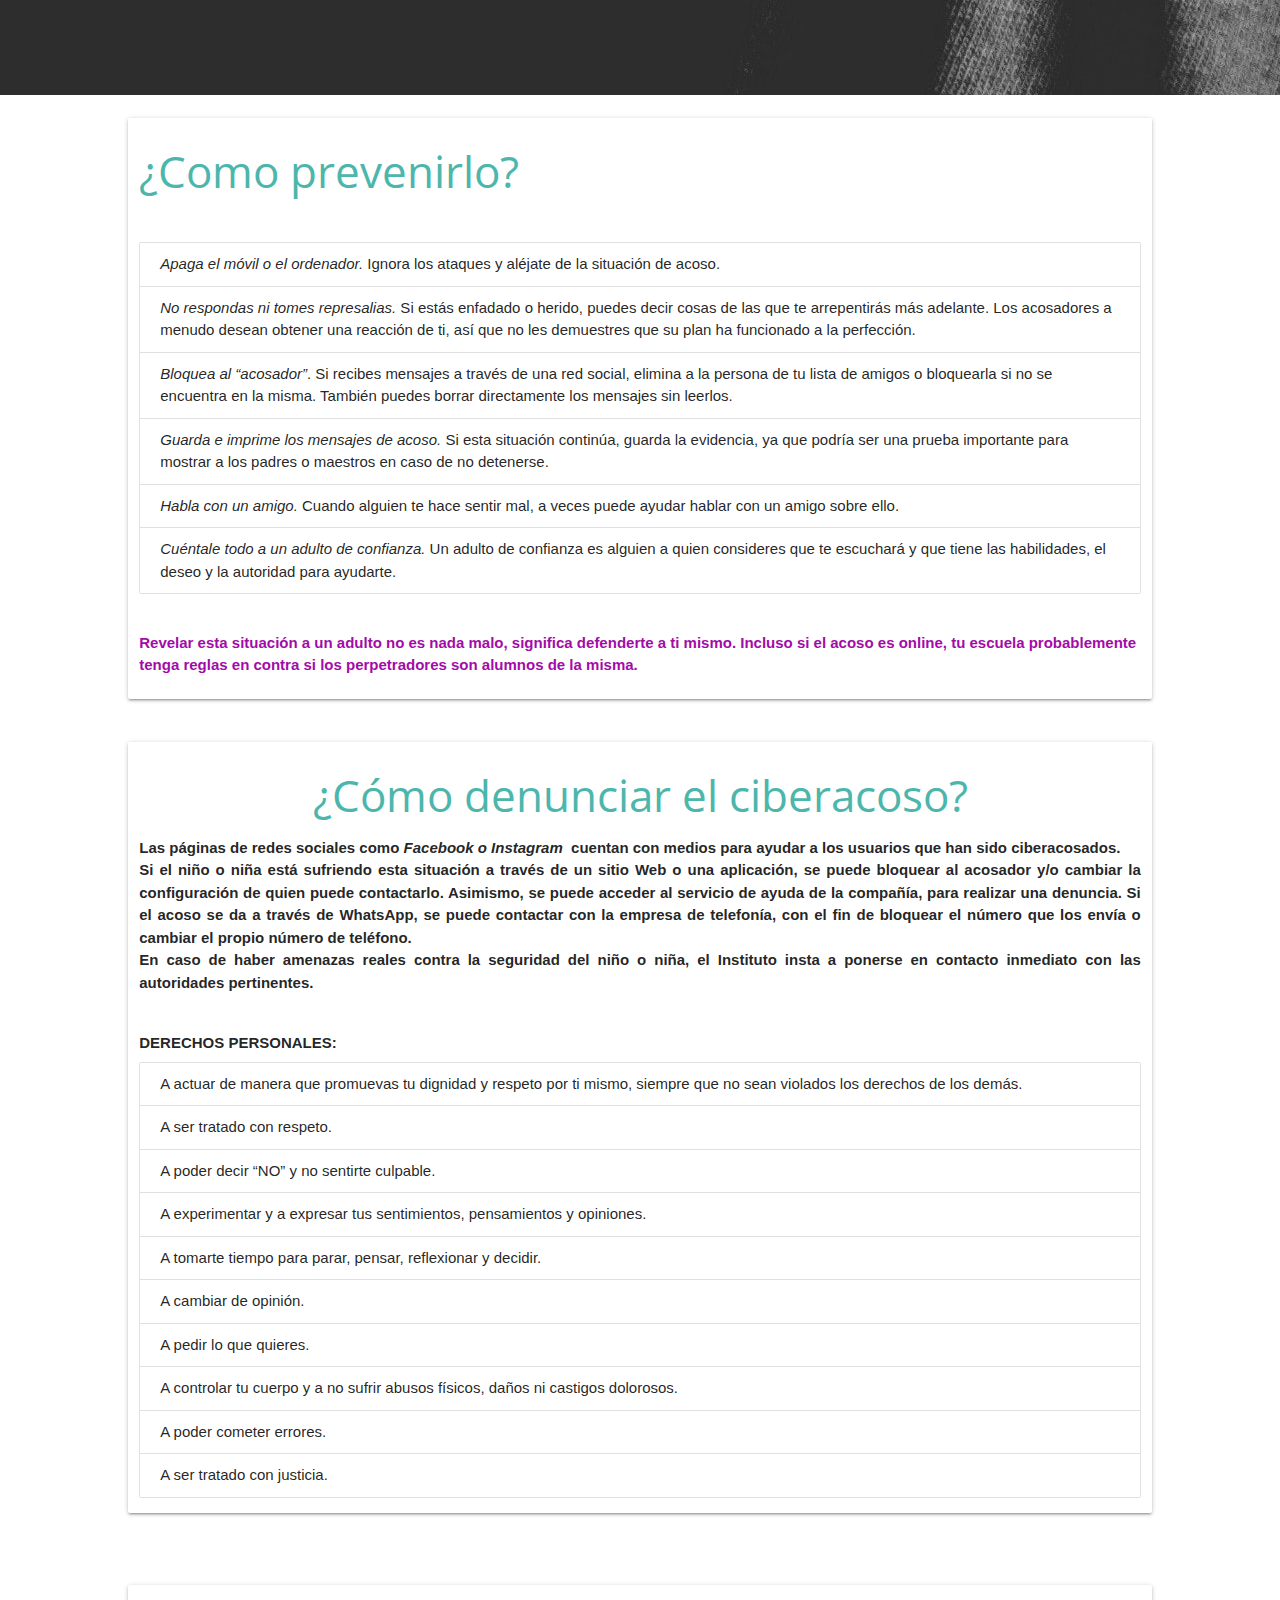
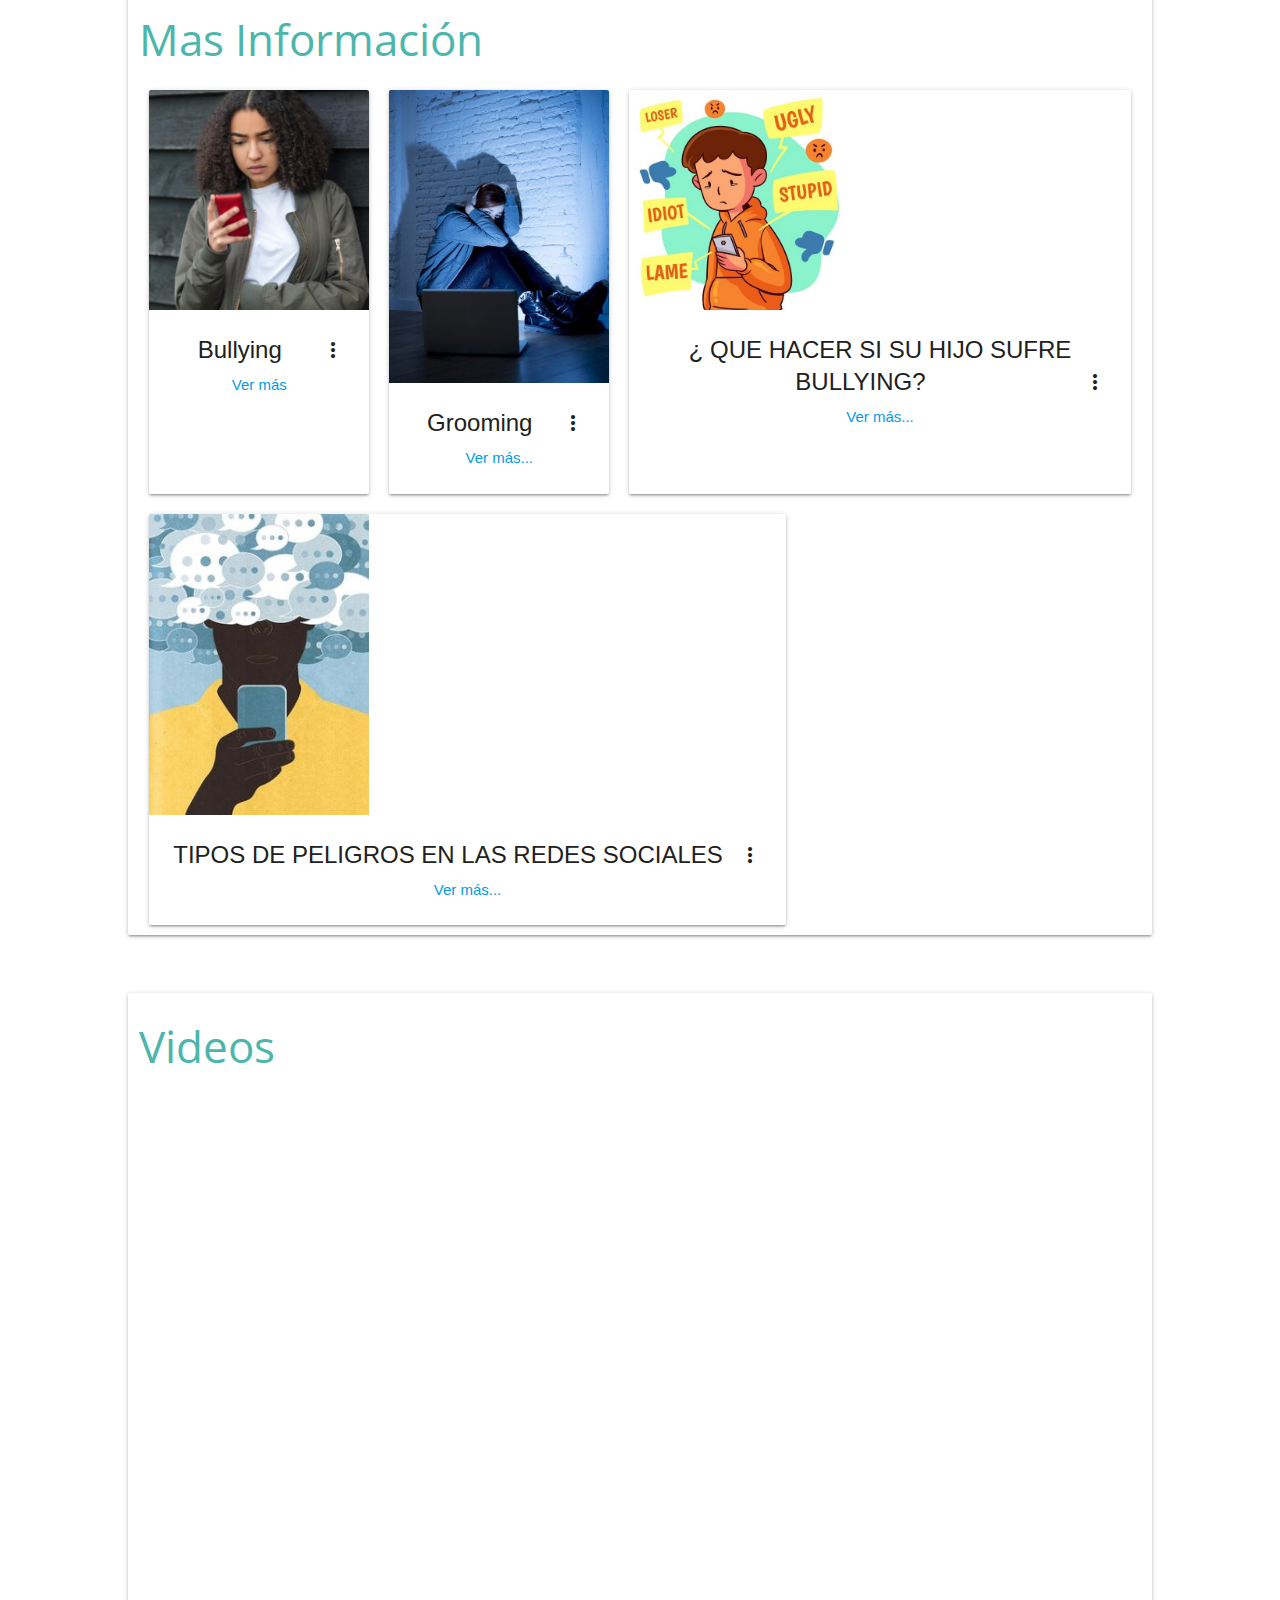
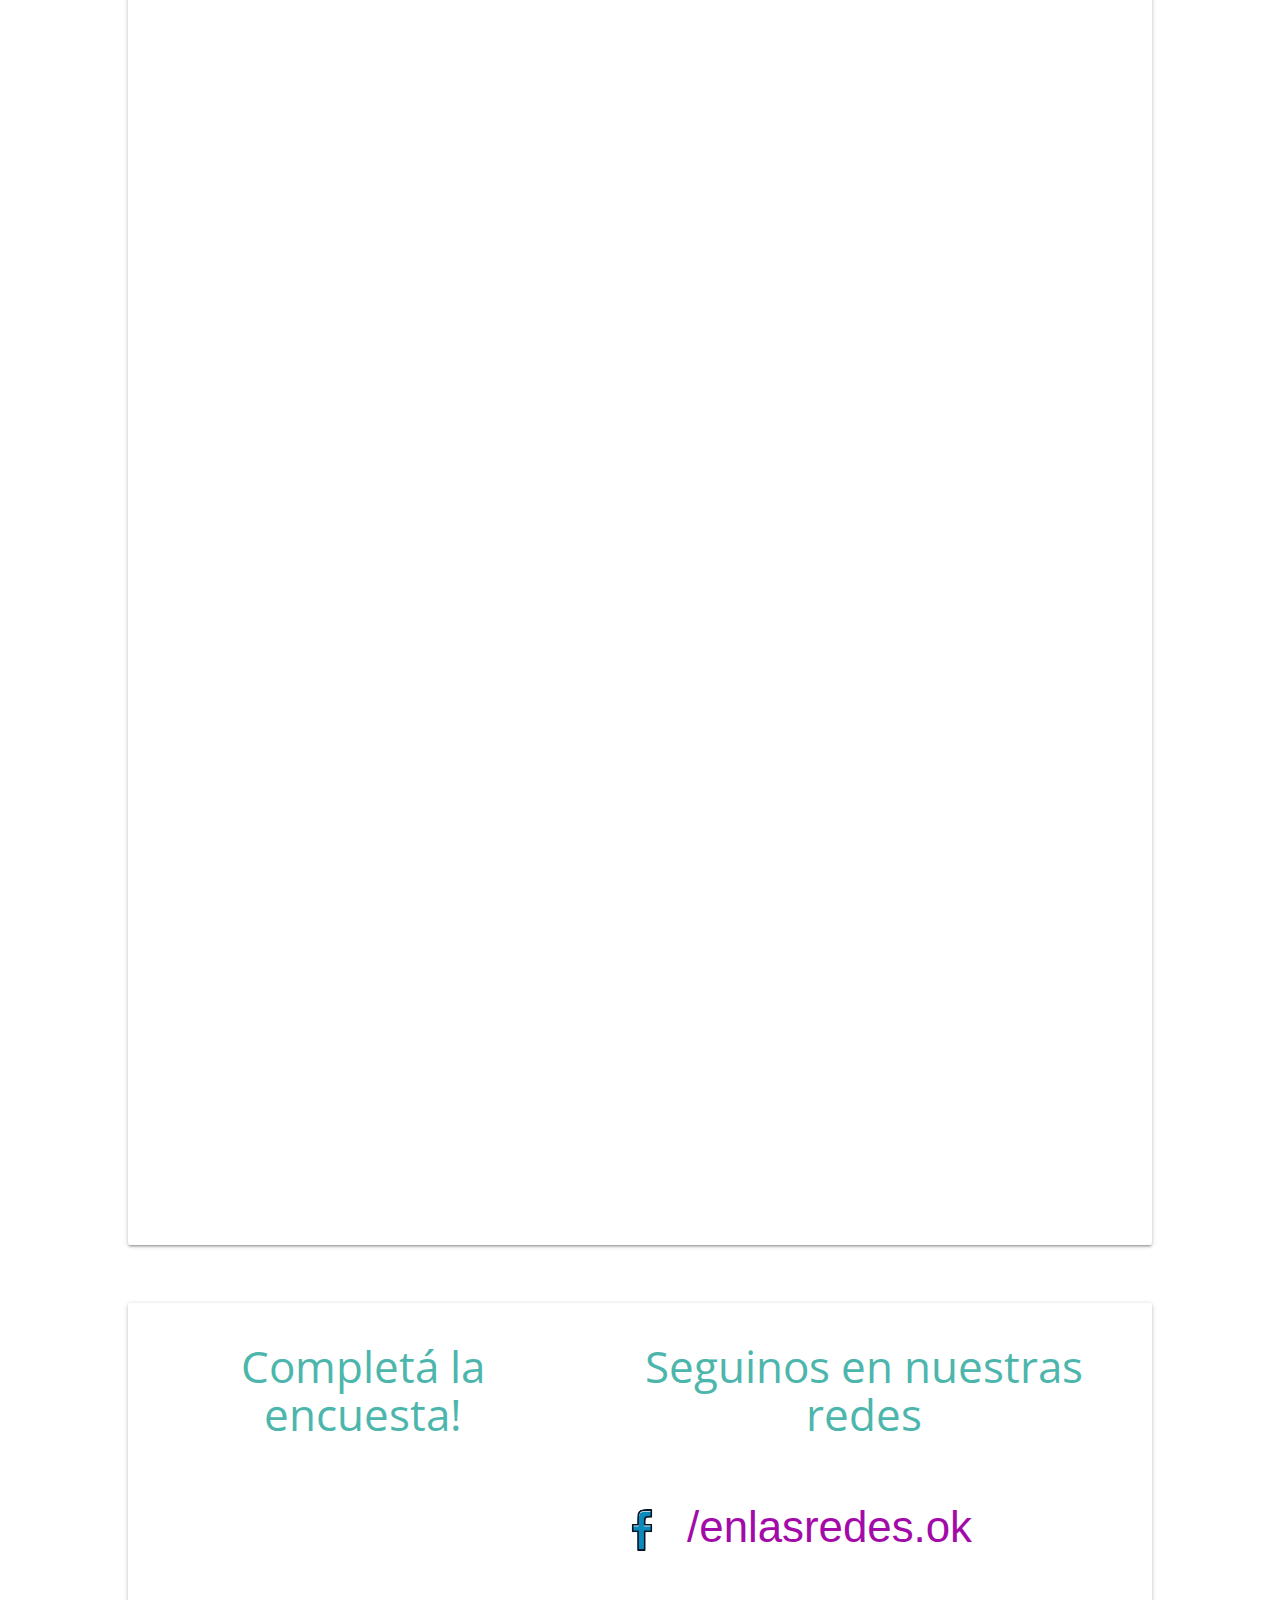
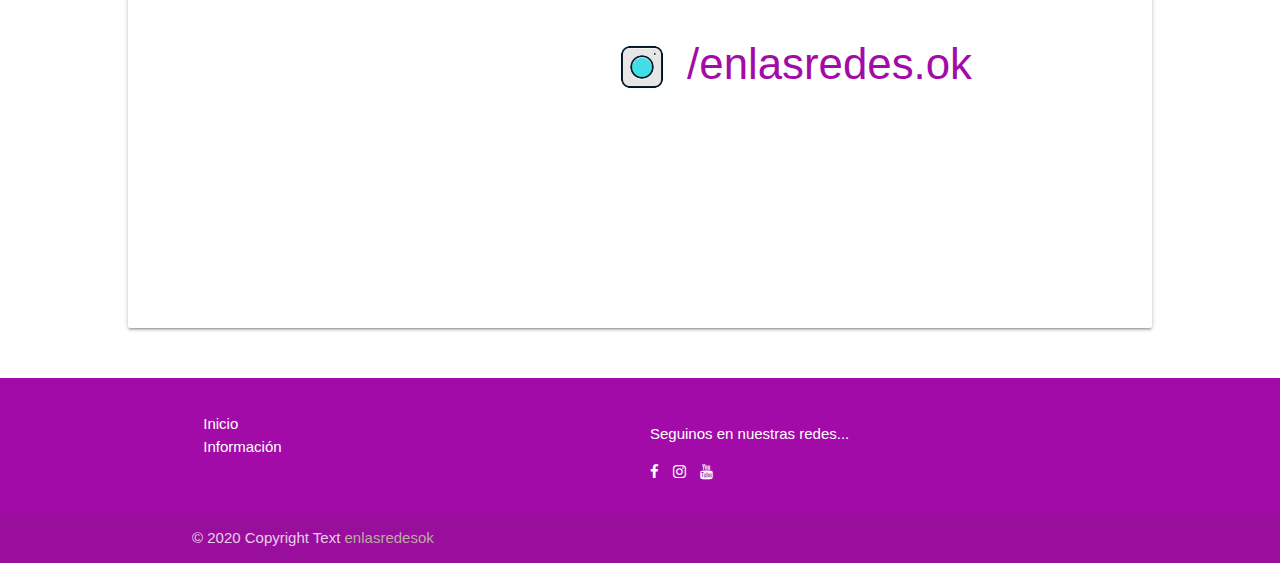
==== commit a1d9439e: "Pagina actualizada 4-10-20" ====
--- a/public/index.html
+++ b/public/index.html
@@ -47,19 +47,26 @@
   </ul>
   <!---Dropdown Responsive-->
   <ul id="droptown-2" class="dropdown-content">
-    <li><a href="#ciber">¿Qué es el ciberbullying?</a></li>
-    <li class="divider"></li>
-    <li><a href="#noes">¿Qué no es el CiberBullying?</a></li>
-    <li class="divider"></li>
-    <li><a href="#caso">¿Cuando estamos ante un caso?</a></li>
-    <li class="divider"></li>
-    <li><a href="#tipos">Tipos de CiberBullying</a></li>
-    <li class="divider"></li>
-    <li><a href="#detect">¿Cómo detectar casos de Cyberbullying?</a></li>
-    <li class="divider"></li>
-    <li><a href="#prevencion">Prevención</a></li>
-    <li class="divider"></li>
-    <li><a href="#ciberacoso">¿Cómo denunciar el ciberacoso?</a></li>
+    <li><a href="#ciber" style="color: #26a69a; 
+    font-family:'Open Sans', sans-serif;">¿Qué es el ciberbullying?</a></li>
+    <li class="divider"></li>
+    <li><a href="#noes" style="color: #26a69a; 
+    font-family:'Open Sans', sans-serif;">¿Qué no es el CiberBullying?</a></li>
+    <li class="divider"></li>
+    <li><a href="#caso" style="color: #26a69a; 
+    font-family:'Open Sans', sans-serif;">¿Cuando estamos ante un caso?</a></li>
+    <li class="divider"></li>
+    <li><a href="#tipos" style="color: #26a69a; 
+    font-family:'Open Sans', sans-serif;">Tipos de CiberBullying</a></li>
+    <li class="divider"></li>
+    <li><a href="#detect" style="color: #26a69a; 
+    font-family:'Open Sans', sans-serif;">¿Cómo detectar casos de Cyberbullying?</a></li>
+    <li class="divider"></li>
+    <li><a href="#prevencion" style="color: #26a69a; 
+    font-family:'Open Sans', sans-serif;">Prevención</a></li>
+    <li class="divider"></li>
+    <li><a href="#ciberacoso" style="color: #26a69a; 
+    font-family:'Open Sans', sans-serif;">¿Cómo denunciar el ciberacoso?</a></li>
   </ul>
   <!---NAVBAR MENU PRINCIPAL-->
   <div class="navbar-fixed s12">
@@ -71,7 +78,8 @@
             class="fa fa-facebook flexRight" aria-hidden="true"></i></a>
         <a href="https://www.instagram.com/enlasredes.ok/" class="nav-link" target="_blank"><i
             class="fa fa-instagram flexRight" aria-hidden="true"></i></a>
-        <a href="https://www.youtube.com/channel/UCSPyjr2YKYvzWxzBHaxPOSQ/featured" class="nav-link"> <i class="fa fa-youtube flexRight" aria-hidden="true"></i></a>
+        <a href="https://www.youtube.com/channel/UCSPyjr2YKYvzWxzBHaxPOSQ/featured" class="nav-link" 
+        target="_blank"> <i class="fa fa-youtube flexRight" aria-hidden="true"></i></a>
       </div>
 
       <div class="nav-wrapper container">
@@ -83,22 +91,44 @@
           <!-- Dropdown Trigger -->
           <li><a class="dropdown-trigger" href="" data-target="droptown-1">Información<i
                 class="material-icons right">arrow_drop_down</i></a></li>
-         
+         <li><a href="#form"><i class="fa fa-check-square-o left" aria-hidden="true"></i>Encuesta</a></li>
+         <!---li>    
+          <div class="row">
+            <div class="col s12">
+            <div class="row">
+            <div class="input-field col s12">
+            <i class="material-icons prefix">search</i>
+            <input type="text" id="autocomplete-input" class="autocomplete">
+            <label for="autocomplete-input">Autocomplete</label>
+            </div>
+            </div>
+            </div>
+            </div>    
+         </li---->   
         </ul>
+       
       </div>
     </nav>
 
   </div>
 
-
   <!---MENU HAMBURGUESA-->
-  <ul class="sidenav" id="mobile-demo">
-    <li><a href="index.html"><i class="fa fa-home left" aria-hidden="true"></i>Inicio</a></li>
+  <ul class="sidenav " id="mobile-demo" style="background-color: #a30ba8;" >
+   
+    <div style="display: flex;">
+      <div> <a href="index.html" style="margin: 0px !important;" class="brand-logo marginSide">
+        <img class="circle" src="img/logoPrincipal.png" alt="" width="70px"
+        height="63px"></a> </div>
+      <h5 style="color: azure; margin-top: 20px; font-family:'Open Sans', sans-serif;">ENLASREDES.OK</h5>
+    </div>
+    <li><a href="index.html" style="color: azure; font-family:'Open Sans', sans-serif;" ><i class="fa fa-home left" aria-hidden="true" style="color: azure;"></i>Inicio</a></li>
+    
     <!-- Dropdown Trigger -->
-    <li><a class="dropdown-trigger" href="" data-target="droptown-2">
-        <i class="material-icons left">arrow_drop_down</i>Información</a></li>
+    <li><a class="dropdown-trigger" style="color: azure; font-family:'Open Sans', sans-serif;" href="" data-target="droptown-2">
+    <i class="material-icons center" style="color: azure;">arrow_drop_down</i>Información</a></li>
     
-
+    <li><a href="#form" style="color: azure; margin-top: 0px; font-family:'Open Sans', sans-serif;"><i class="fa fa-check-square-o left" aria-hidden="true" style="color: azure;"></i>Encuesta</a></li>
+    
   </ul>
 
 
@@ -138,7 +168,7 @@
           <img src="img/desperate-2293377_1920.jpg"> <!-- random image -->
           <div class="caption center-align">
             <a href="#ciber" style="font-family: 'Open Sans', sans-serif;">
-              <h3>¿Qué es el CiberBullying?</h3>
+              <h3 style="color: #a30ba8;">¿Qué es el CiberBullying?</h3>
               <h5 class="light grey-text text-lighten-3">Haz click para saber mas información</h5>
             </a>
           </div>
@@ -147,17 +177,17 @@
           <img src="img/timothy-eberly-28S1UBUM7aQ-unsplash.jpg"> <!-- random image -->
           <div class="caption left-align">
             <a href="#noes" style="font-family: 'Open Sans', sans-serif;">
-              <h3>¿Qué no es el CiberBullying?</h3>
+              <h3 style="color: #a30ba8;">¿Qué no es el CiberBullying?</h3>
               <h5 class="light grey-text text-lighten-3">Haz click para saber mas información</h5>
             </a>
 
           </div>
         </li>
         <li>
-          <img src="img/woman-1006100_1920.jpg"> <!-- random image -->
+          <img src="img/woman-1006100_1920.jpg" > <!-- random image -->
           <div class="caption right-align">
             <a href="#tipos" style="font-family: 'Open Sans', sans-serif;">
-              <h3>¿Cuándo estamos ante un caso de CiberBullying?</h3>
+              <h3 style="color: #a30ba8;">¿Cuándo estamos ante un caso de CiberBullying?</h3>
               <h5 class="light grey-text text-lighten-3">Haz click para saber mas información</h5>
             </a>
           </div>
@@ -508,7 +538,31 @@
             </div>
           </div>
 
-        </div>
+          <div class="flex-container">
+            <div class="card">
+              <div class="card-image waves-effect waves-block waves-light">
+                <img class="activator" style="width:220px;" src="img/IMG-20200910-WA0010.jpg">
+              </div>
+              <div class="card-content">
+                <span class="card-title activator grey-text text-darken-4">TIPOS DE PELIGROS EN LAS REDES SOCIALES<i
+                    class="material-icons right">more_vert</i></span>
+                <p><a href="peligros.html">Ver más...</a></p>
+              </div>
+              <div class="card-reveal">
+                <span class="card-title grey-text text-darken-4">TIPOS DE PELIGROS EN LAS REDES SOCIALES<i
+                    class="material-icons right">close</i></span>
+                <p>...El uso excesivo de redes sociales puede llevarte a "desaparecer" 
+                  de tu vida real y el momento presente, generando problemas en tu vida 
+                  personal, complicaciones a la hora de comunicarte en persona y ansiedad.
+                  <br>
+                  <a href="peligros.html">Ver más...</a>
+                </p>
+              </div>
+            </div>
+          </div>
+
+        </div>
+  
       </div>
     </div>
 
@@ -527,7 +581,14 @@
         <br>
         <div class="video-container">
           <iframe width="560" height="315" src="https://www.youtube.com/embed/F8blA97zXkk" 
-          frameborder="0" allow="accelerometer; autoplay; clipboard-write; encrypted-media; gyroscope; picture-in-picture" allowfullscreen></iframe>
+          frameborder="0" allow="accelerometer; autoplay; clipboard-write; encrypted-media; 
+          gyroscope; picture-in-picture" allowfullscreen></iframe>
+        </div>
+        <br>
+        <div class="video-container">
+          <iframe width="560" height="315" src="https://www.youtube.com/embed/kGQHUtZ3q48" 
+          frameborder="0" allow="accelerometer; autoplay; clipboard-write; encrypted-media; 
+          gyroscope; picture-in-picture" allowfullscreen></iframe>
         </div>
         <br>
 
@@ -542,13 +603,13 @@
         <div class="card col s12">
 
           <div class="flex-container">
-            <div>
+            <div id="form" class="scrollspy">
 
               <h3 style="font-family: 'Open Sans', sans-serif;" class="teal-text text-lighten-2 scrollspy">Completá la
                 encuesta!
               </h3>
               <iframe class="modEncResponsive"
-                src="https://docs.google.com/forms/d/e/1FAIpQLScdYCakmIkASsFB6c_bUsv0QiJ5IwcDuc-NymG7hRlKDGmfRw/viewform?embedded=true"
+                src="https://docs.google.com/forms/d/e/1FAIpQLScwxUbm6CgPes4wytBnAkoN_eFnosvt_H1tkpk6EJiKw6FYEA/viewform?embedded=true"
                 width="380" height="456" frameborder="0" marginheight="0" marginwidth="0">Cargando…</iframe>
 
 
--- a/public/css/estilos.css
+++ b/public/css/estilos.css
@@ -79,6 +79,13 @@
    color: #4db6ac;
     
   }
+
+  
+.marginSide{
+    padding-left: 5px !important;
+    padding-right: 5px !important;
+}
+
 @media all and (max-width: 800px) {
     
     .d-flex{
@@ -114,5 +121,7 @@
 
         width: 250px;
     }
+
+    
     
   }